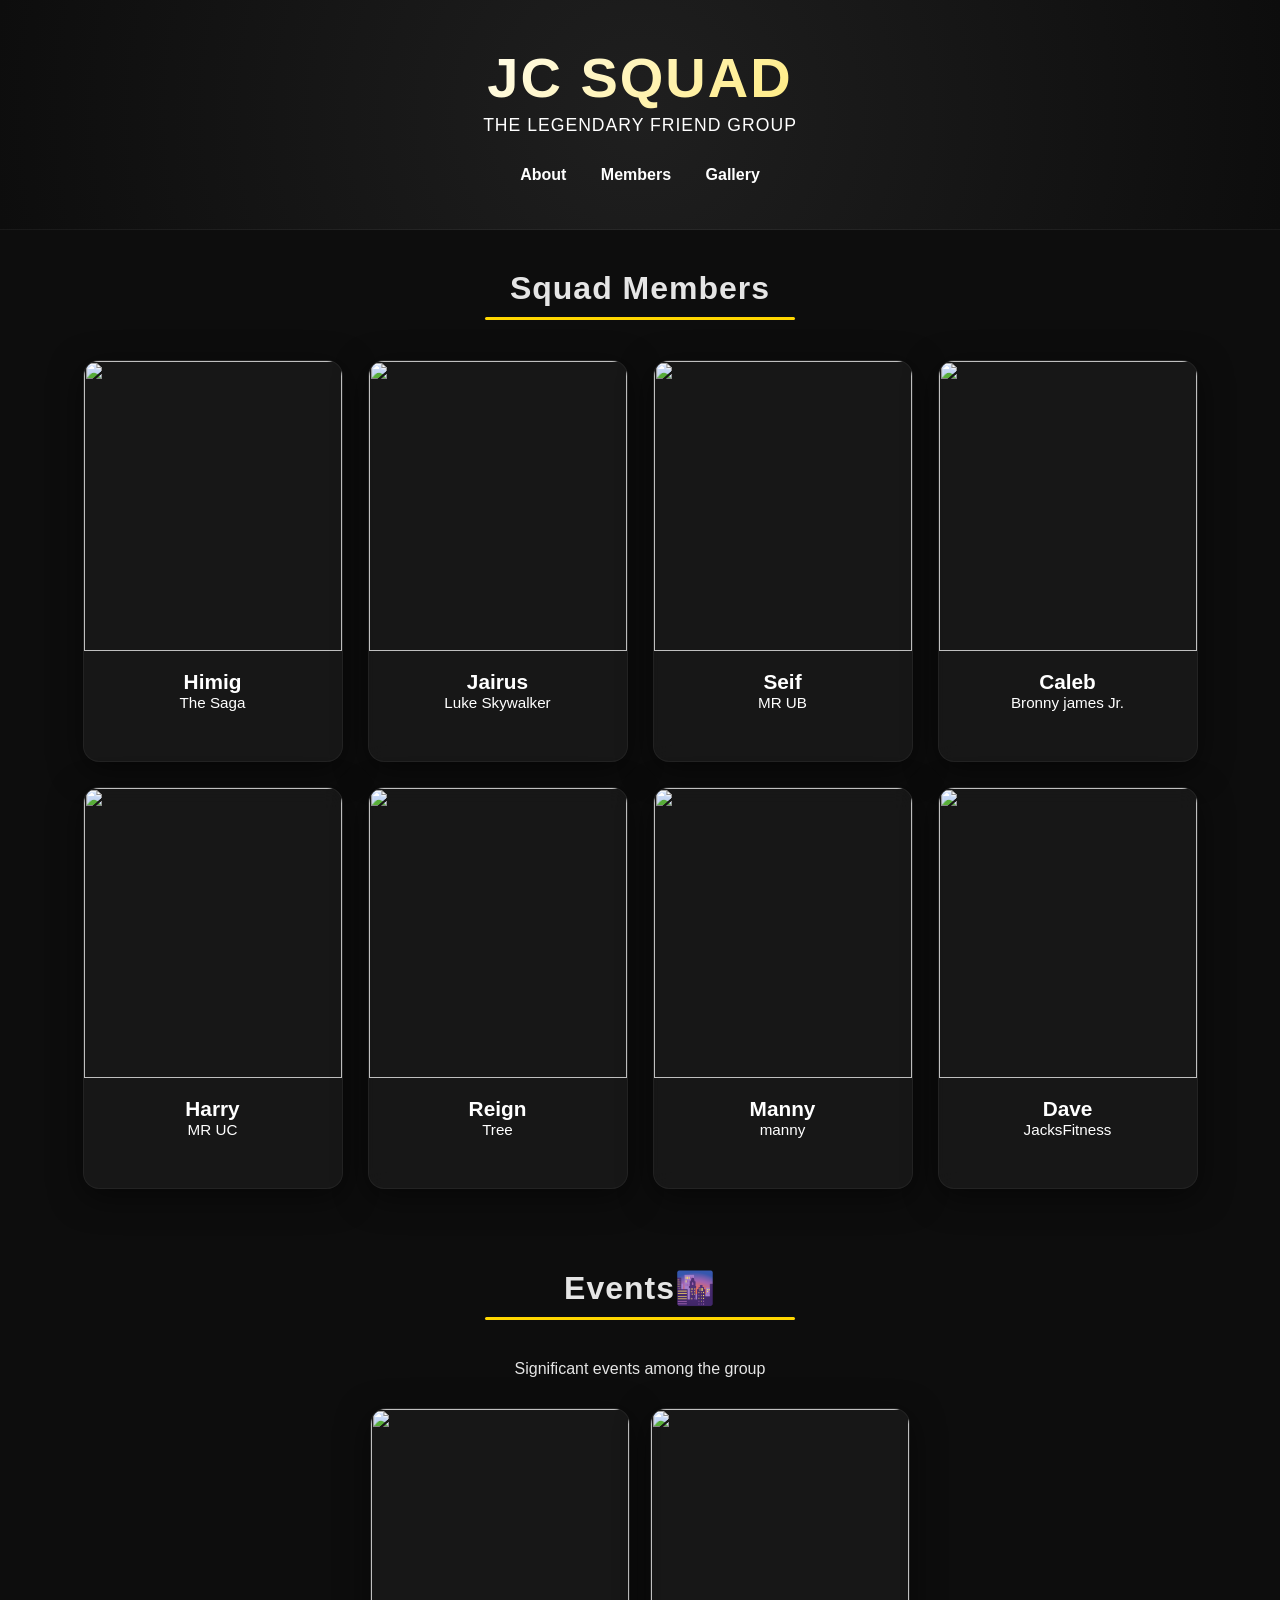
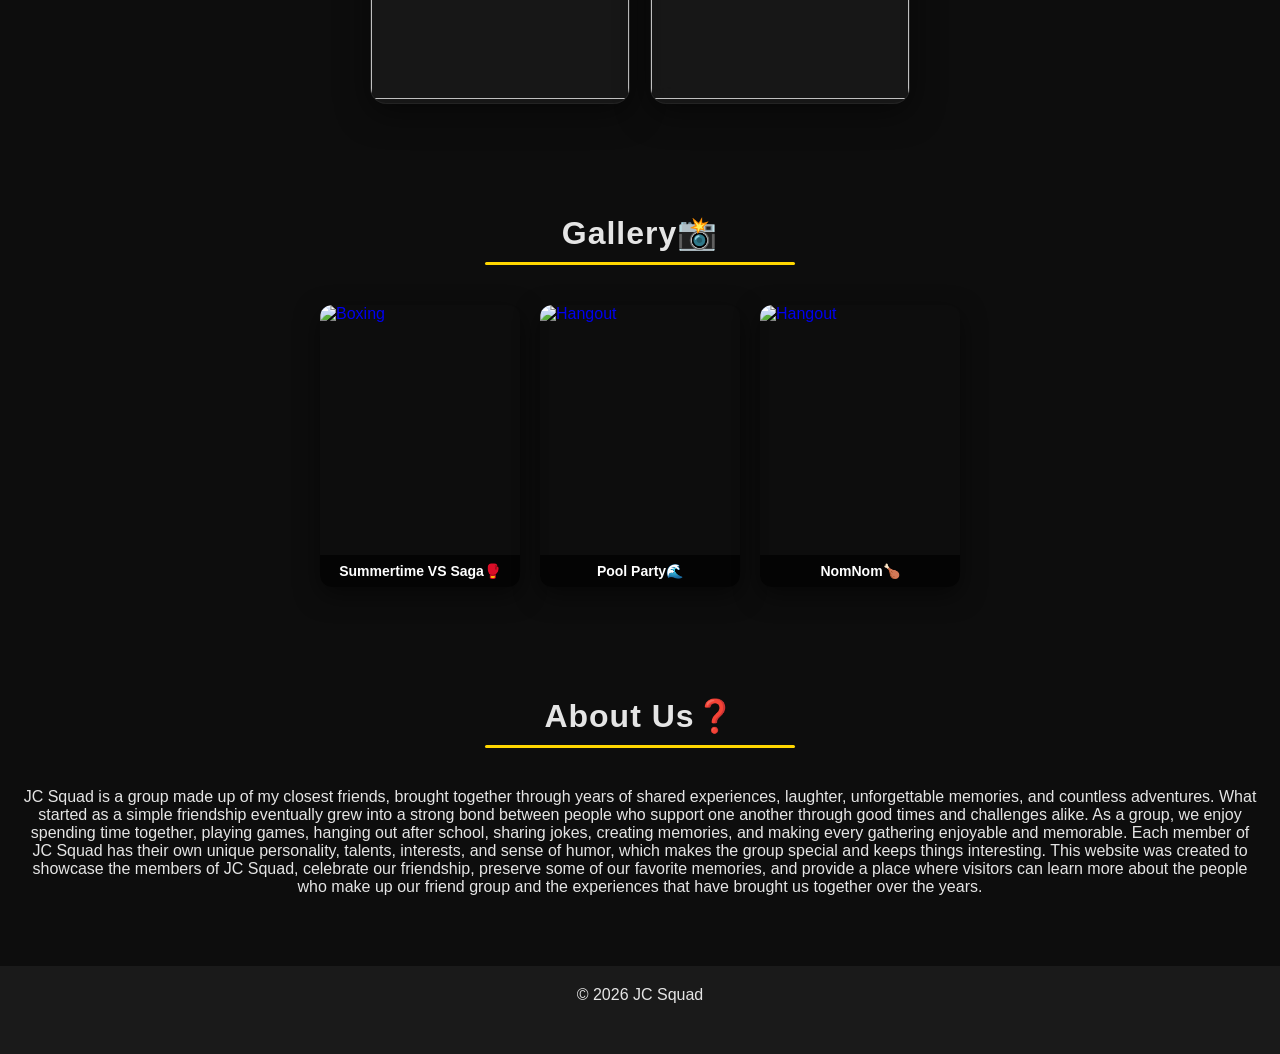
==== index.html @ b8a780d9 "Rename practice site.html to index.html" ====
<!DOCTYPE html>
<html lang="en">

<head>
    <meta charset="UTF-8">
    <meta name="viewport" content="width=device-width, initial-scale=1.0">
    <title>JC Squad</title>
    <link rel="stylesheet" href="styles.css">
</head>

<body>

<header>
    <h1>JC Squad</h1>
    <p>The legendary friend group</p>

    <nav>
        <a href="#about">About</a>
        <a href="#members">Members</a>
        <a href="#gallery">Gallery</a>
    </nav>
</header>



<section id="members">
    <h2>Squad Members</h2>

    <div class="member-container">

        <div class="card">
            <a href="himig.html">
            <img src="Jc squad images/Himig.jpg">
            <h3>Himig</h3>
            <p>The Saga</p>
            </a>
            
        </div>

        <div class="card">
            <a href="Jairus.html">
            <img src="Jc squad images/Jairus Profile/Yagami.jpg">
            <h3>Jairus</h3>
            <p>Luke Skywalker</p>
            </a>
        </div>

        <div class="card">
            <a href="Seif.html">
            <img src="Jc squad images/Mr UB aura.jpg">
            <h3>Seif</h3>
            <p>MR UB</p>
            </a>
        </div>

        <div class="card">
            <a href="Caleb.html">
            <img src="Jc squad images/caleb.jpg">
            <h3>Caleb</h3>
            <p>Bronny james Jr.</p>
            </a>
        </div>

        <div class="card">
            <a href="Harry.html">
            <img src="Jc squad images/Harry.jpg">
            <h3>Harry</h3>
            <p>MR UC</p>
        </a>
        </div>

        <div class="card">
            <a href="Reign.html">
            <img src="Jc squad images/Rolanda.jpg">
            <h3>Reign</h3>
            <p>Tree</p>
            </a>
        </div>

        <div class="card">
            <a href="Manny.html">
            <img src="Jc squad images/yu zhong2.jpg">
            <h3>Manny</h3>
            <p>manny</p>
            </a>
        </div>

        <div class="card">
            <a href="Dave.html">
            <img src="Jc squad images/Dave.jpg">
            <h3>Dave</h3>
            <p>JacksFitness</p>
            </a>
        </div>

    </div>
</section>

<section id="Events">
    <h2>Events🌆</h2>
    <p>Significant events among the group</p>

     <div class="album-grid">
        <div class="card">
            <a href="Summertime Saga.html">
            <img src="Jc squad images/Summertime vs the saga poster.jpg">
            </a>
        </div>

        
        <div class="card">
            <a href="Pool Party Album.html">
            <img src="Jc squad images/Swimming album/pool party (4).jpg">
            </a>
        </div>
    

    </div>

    
</section>

<section id="gallery">
  <h2>Gallery📸</h2>

  <div class="album-grid">

    <a href="Summertime Saga.html" class="album-card">
      <img src="Jc squad images/Summertime vs the saga poster.jpg" alt="Boxing">
      <div class="album-label">Summertime VS Saga🥊</div>
    </a>


    <a href="Pool Party Album.html" class="album-card">
      <img src="Jc squad images/Swimming album/pool party (4).jpg" alt="Hangout">
      <div class="album-label">Pool Party🌊</div>
    </a>
    
    <a href="NomNom Album.html" class="album-card">
      <img src="Jc squad images/NomNom album/poster test.jpg" alt="Hangout">
      <div class="album-label"> NomNom🍗</div>
    </a>

    

  </div>

  
</section>

<section id="about">
    <h2>About Us❓</h2>
    <p>
        JC Squad is a group made up of my closest friends, brought together
        through years of shared experiences, laughter, unforgettable memories,
         and countless adventures. What started as a simple friendship eventually 
         grew into a strong bond between people who support one another through good times and 
         challenges alike. As a group, we enjoy spending time together, playing games,
          hanging out after school, sharing jokes, creating memories, and making every 
          gathering enjoyable and memorable. Each member of JC Squad has their own unique
           personality, talents, interests, and sense of humor, which makes the group special 
           and keeps things interesting. This website was created to showcase the members of 
           JC Squad, celebrate our friendship, preserve some of our favorite memories, and provide
            a place where visitors can learn more about the people who make up our friend group and 
            the experiences that have brought us together over the years.

    </p>
</section>



<footer>
    <p>© 2026 JC Squad</p>
</footer>

</body>
</html>
---- styles.css ----
*{
        margin:0;
        padding:0;
        box-sizing:border-box;
    }

    body {
        font-family: 'Segoe UI', Arial, sans-serif; /* Cleaner, more modern font rendering */
        background: #0d0d0d; /* Slightly deeper, richer pitch black */
        color: #e5e5e5;
        overflow-x: hidden;
    }   

    header {
        text-align: center;
        padding: 45px 20px;
        background: radial-gradient(circle at center, #1f1f1f 0%, #0d0d0d 100%);
        border-bottom: 1px solid rgba(255, 255, 255, 0.05);
    }

    header h1 {
    font-size: 3.5rem;
    font-weight: 800;
    letter-spacing: 2px;
    text-transform: uppercase;
    background: linear-gradient(135deg, #ffffff 30%, #ffd700 100%);
    
    -webkit-background-clip: text; /* For Safari and older Chrome engines */
    background-clip: text;         /* The standard version (Add this line!) */
    
    -webkit-text-fill-color: transparent; 
    }
    header p {
        font-size: 1.1rem;
        color: #ffffff;
        letter-spacing: 1px;
        text-transform: uppercase;
        margin-top: 5px;
    }



    nav{
        margin-top:20px;
    }

    nav a{
        color:white;
        text-decoration:none;
        margin:0 15px;
        font-weight:bold;
    }

    nav a:hover{
        color:gold;
    }

    section{
        padding:40px 20px;  
    }

    h2 {
        text-align: center;
        margin-bottom: 40px;
        font-size: 2rem;
        letter-spacing: 1px;
        position: relative;
    }
    
    /* Subtle under-line accent for section titles */
    h2::after {
        content: '';
        display: block;
        width: 25%;
        height: 3px;
        background: gold;
        margin: 10px auto 0 auto;
        border-radius: 2px;
    }

    .member-container{
        display:flex;
        flex-wrap:wrap;
        justify-content:center;
        gap:25px;
    }

    .card {
        width: 260px;
        background: rgba(30, 30, 30, 0.65); /* Semi-transparent glass background */
        backdrop-filter: blur(10px); /* Blurs content behind the card slightly */
        -webkit-backdrop-filter: blur(10px);
        border: 1px solid rgba(255, 255, 255, 0.05); /* Soft premium border edge */
        border-radius: 16px; /* Smoother corner curves */
        overflow: hidden;
        text-align: center;
        transition: all 0.4s cubic-bezier(0.165, 0.84, 0.44, 1); /* Ultra smooth ease-out curve */
        box-shadow: 0 8px 32px rgba(0, 0, 0, 0.5);
    }

    .card:hover {
        transform: translateY(-12px);
        border-color: rgba(255, 215, 0, 0.4); /* Border turns soft gold */
        box-shadow: 0 15px 35px rgba(255, 215, 0, 0.15); /* Gives the card a gold aura glow */
    }

    .card img {
        width: 100%;
        height: 290px;
        object-fit: cover;
        transition: transform 0.5s ease;
    }   

    .card:hover img {
        transform: scale(1.05);
    }

    .card h3 {
        margin-top: 15px;
        font-size: 1.3rem;
        color: #ffffff;
        transition: color 0.3s ease;
    }
    
    .card:hover h3 {
        color: gold; /* Name turns gold when card is highlighted */
    }

    .card p {
        padding: 0 15px 20px 15px;
        color: #ffffff;
        font-size: 0.95rem;
    }   

    footer{
        text-align:center;
        padding:20px;
        background:#1a1a1a;
    }
    .card a{
        color:rgb(255, 255, 255);
        text-decoration:none;
        display:block;
    }

    p {
        text-align: center;
    }
    /* Video container */
    .video-wrapper {
    display: inline-block;
    border-radius: 12px;
    overflow: hidden;
    box-shadow: 0 8px 24px rgba(0, 0, 0, 0.5);
    transition: transform 0.2s ease, box-shadow 0.2s ease;
    cursor: pointer;
    }

    .video-wrapper:hover {
    transform: scale(1.03);
    box-shadow: 0 12px 32px rgba(0, 0, 0, 0.7);
    }

    .video-wrapper video {
    display: block;
    width: 220px;
    border-radius: 12px;
    }
    .album-grid {
    display: flex;
    flex-wrap: wrap;
    gap: 20px;
    justify-content: center;
    margin-bottom: 30px;
    }

    .album-card {
    position: relative;
    
    width: 200px;
    border-radius: 12px;
    overflow: hidden;
    box-shadow: 0 8px 24px rgba(0,0,0,0.5);
    transition: transform 0.2s ease;
    text-decoration: none;
    }

    .album-card:hover {
    transform: scale(1.05);
    }

    .album-card img {
    width: 100%;
    height: 250px;
    object-fit: cover;
    display: block;
    }

    .album-label {
    background: rgba(0,0,0,0.7);
    color: white;
    text-align: center;
    padding: 8px;
    font-size: 14px;
    font-weight: bold;
    }
    p {
    text-align: center;
    margin-bottom: 30px;
    }
     /* Lightbox Background Overlay */
    .lightbox {
    display: none; 
    position: fixed;
    z-index: 1000; 
    left: 0;
    top: 0;
    width: 100%;
    height: 100%;
    background-color: rgba(0, 0, 0, 0.9); /* Dark backdrop */
    justify-content: center;
    align-items: center;
    flex-direction: column;
    animation: fadeIn 0.3s ease;
    }

    /* Expanded Image Styles */
    .lightbox-content {
    max-width: 85%;
    max-height: 75%;
    border-radius: 8px;
    box-shadow: 0 0 25px rgba(255, 255, 255, 0.1);
    object-fit: contain;
    }

    /* Caption Text under expanded image */
    #lightbox-caption {
    margin-top: 15px;
    color: #ffffff;
    font-size: 1.2rem;
    text-align: center;
    }

    /* Close Button (X) */
    .close-btn {
    position: absolute;
    top: 20px;
    right: 35px;
    color: #fff;
    font-size: 40px;
    font-weight: bold;
    cursor: pointer;
    transition: 0.2s;
    }

    .close-btn:hover {
        color: gold;
    }

    /* Smooth Pointer feedback on clickable cards */
    .album-grid .card {
        cursor: pointer;
    }
    /* Container for top controls */
    .lightbox-controls {
        position: absolute;
        top: 20px;
        left: 20px;
        display: flex;
        gap: 15px;
        z-index: 1010;
    }

    /* Style for Zoom and Download Buttons */
    .lightbox-controls button, 
    .lightbox-controls a {
        background: rgba(255, 255, 255, 0.1);
        color: white;
        border: 1px solid rgba(255, 255, 255, 0.2);
        padding: 8px 16px;
        border-radius: 6px;
        font-size: 14px;
        font-weight: bold;
        text-decoration: none;
        cursor: pointer;
        transition: 0.2s ease;
    }

    .lightbox-controls button:hover, 
    .lightbox-controls a:hover {
        background: gold;
        color: black;
        border-color: gold;
    }

    /* Image wrapper to handle overflow scrolling when zoomed */
    .lightbox-img-wrapper {
        width: 100%;
        height: 100%;
        display: flex;
        justify-content: center;
        align-items: center;
        overflow: auto; /* Adds scrollbars if image gets larger than screen */
        padding: 40px;
    }

    /* Base style for the interactive image */
    .lightbox-content {
        max-width: 85%;
        max-height: 75%;
        border-radius: 8px;
        box-shadow: 0 0 25px rgba(0, 0, 0, 0.5);
        object-fit: contain;
        transition: transform 0.3s ease, max-width 0.3s ease, max-height 0.3s ease;
    }

    /* Zoomed-in state trigger */
    .lightbox-content.zoomed {
        transform: scale(1.5); /* Scales image size up by 50% */
        max-width: 95%;
        max-height: 95%;
        cursor: zoom-out;
    }
    /* Gives video previews inside the lightbox the exact same layout boundaries as photos */
    #lightbox-video {
        background: #000; /* Keeps a clean black backdrop while movie files buffer */
        max-width: 85%;
        max-height: 75%;
        border-radius: 8px;
        box-shadow: 0 0 25px rgba(0, 0, 0, 0.5);
        outline: none;
    }
    .grid-video-thumb {
        width: 100%;
        height: 300px;
        object-fit: cover;
        display: block;
    }
    html {
        scroll-behavior: smooth;
}
/* Base resting position (Deeply hidden off-screen to the right) */
.slide-in-mascot {
    position: fixed;
    bottom: -10px; /* Anchors it nicely to the bottom right corner */
    right: -160px; /* Tucked deep off-screen so it's fully invisible at first */
    width: 160px;
    height: auto;
    z-index: 99;
    border-radius: 12px 0 0 0; /* Only curve the top-left corner since the others touch the screen edge */
    overflow: hidden;
    /* CHANGES FOR THE PEEK EFFECT: Slower timing and a creeping ease curve */
    transition: transform 1.2s cubic-bezier(0.25, 1, 0.5, 1); 
    pointer-events: none;
}

/* Image containment rules */
.slide-in-mascot img {
    width: 200%;
    height: auto;
    display: block;
}

/* The active class triggered by JavaScript to slide it onto the viewport */
.slide-in-mascot.show {
    /* Only slides out by 80px, leaving the back half safely hidden off-screen! */
    transform: translateX(-150px); 
}
/* Add this class modification right under your .slide-in-mascot.show */
.slide-in-mascot.show img {
    animation: slowPeekBob 3s ease-in-out infinite alternate;
}

/* Gentle breathing/bobbing animation */
@keyframes slowPeekBob {
    0% {
        transform: translateY(0) rotate(0deg);
    }
    50% {
        transform: translateY(-5px) rotate(-1deg); /* Slightly lifts and tilts its head */
    }
    100% {
        transform: translateY(0) rotate(0deg);
    }
}
/* Base resting position (Deeply hidden off-screen to the LEFT) */
.slide-in-mascot-left {
    position: fixed;
    bottom: -10px; 
    left: -400px; /* Hidden completely off-screen to the left */
    width: 300px;
    height: auto;
    z-index: 99;
    border-radius: 0 12px 0 0; /* Curves the top-right corner since the left touches the screen edge */
    overflow: hidden;
    transition: transform 1.2s cubic-bezier(0.25, 1, 0.5, 1); 
    pointer-events: none;
}

.slide-in-mascot-left img {
    width: 100%;
    height: auto;
    display: block;
}

/* The Active State: Slides RIGHT onto the viewport */
.slide-in-mascot-left.show {
    /* POSITIVE VALUE: Moves 80px to the right, showing exactly half the image */
    transform: translateX(250px); 
}

/* Looping bob animation for the left side character */
.slide-in-mascot-left.show img {
    animation: slowPeekBobLeft 3s ease-in-out infinite alternate;
}

@keyframes slowPeekBobLeft {
    0% {
        transform: translateY(0) rotate(0deg);
    }
    50% {
        transform: translateY(-6px) rotate(1deg); /* Slight tilt forward into the page */
    }
    100% {
        transform: translateY(0) rotate(0deg);
    }
}
/* PROFILE WRAPPER & CONTAINER */
.profile-container {
    max-width: 1100px;
    margin: 40px auto;
    padding: 0 20px;
}

.profile-layout {
    display: flex;
    gap: 40px;
    flex-wrap: wrap; /* Automatically drops to single column layout on phones */
    justify-content: center;
    margin-bottom: 60px;
}

/* LEFT COLUMN: THE HIGHLIGHT PICTURE CARD */
.profile-left {
    flex: 1;
    min-width: 300px;
    max-width: 360px;
}

.profile-card {
    background: rgba(30, 30, 30, 0.65);
    backdrop-filter: blur(10px);
    -webkit-backdrop-filter: blur(10px);
    border: 1px solid rgba(255, 255, 255, 0.05);
    border-radius: 16px;
    padding: 20px;
    text-align: center;
    box-shadow: 0 10px 30px rgba(0, 0, 0, 0.5);
}

.profile-card img {
    width: 100%;
    height: auto;
    border-radius: 12px;
    object-fit: cover;
    box-shadow: 0 5px 15px rgba(0,0,0,0.3);
}

.profile-card h2 {
    margin-top: 15px;
    margin-bottom: 5px;
    font-size: 1.8rem;
}

.profile-card h2::after {
    display: none; /* Disables global under-line title decorations for this specific block */
}

.member-role {
    color: gold;
    font-weight: bold;
    font-size: 0.95rem;
    letter-spacing: 1px;
    text-transform: uppercase;
}

/* RIGHT COLUMN: TEXT STATS WINDOWS */
.profile-right {
    flex: 2;
    min-width: 300px;
    display: flex;
    flex-direction: column;
    gap: 25px;
}

.bio-section, .stats-section {
    background: rgba(20, 20, 20, 0.5);
    border-left: 4px solid gold; /* Modern accent side indicator bar */
    padding: 25px;
    border-radius: 4px 12px 12px 4px;
}

.profile-right h3 {
    color: #fff;
    margin-bottom: 12px;
    font-size: 1.4rem;
    letter-spacing: 0.5px;
}

.bio-section p {
    color: #b0b0b0;
    line-height: 1.6;
    font-size: 1.05rem;
}

/* DATA STATS LIST DISPLAY GRID */
.stats-list {
    list-style: none;
    padding: 0;
    margin: 0;
    display: flex;
    flex-direction: column;
    gap: 12px;
}

.stats-list li {
    font-size: 1.05rem;
    color: #d4d4d4;
    border-bottom: 1px solid rgba(255, 255, 255, 0.03);
    padding-bottom: 8px;
}

.stats-list strong {
    color: gold;
    margin-right: 8px;
}
/* FLOATING CONTROLLER FOR BACKGROUND THEME MUSIC */
#music-toggle-btn {
    position: fixed;
    bottom: 25px;
    left: 25px; /* Sits perfectly balanced in the bottom-left corner */
    z-index: 1000;
    background: rgba(30, 30, 30, 0.75);
    backdrop-filter: blur(8px);
    -webkit-backdrop-filter: blur(8px);
    color: white;
    border: 1px solid rgba(255, 255, 255, 0.1);
    padding: 10px 18px;
    border-radius: 30px; /* pill-shaped design */
    font-size: 0.9rem;
    font-weight: bold;
    cursor: pointer;
    box-shadow: 0 6px 20px rgba(0, 0, 0, 0.4);
    transition: all 0.3s ease;
    display: flex;
    align-items: center;
    gap: 8px;
}

#music-toggle-btn:hover {
    background: gold;
    color: black;
    border-color: gold;
    transform: translateY(-3px);
    box-shadow: 0 8px 25px rgba(255, 215, 0, 0.25);
}

/* Pulse animation effect when theme audio is playing */
#music-toggle-btn.playing {
    border-color: rgba(255, 215, 0, 0.6);
    box-shadow: 0 0 15px rgba(255, 215, 0, 0.15);
}
#welcome-gate {
    position: fixed;
    top: 0; left: 0; width: 100%; height: 100%;
    background: #0a0a0a;
    z-index: 9999; /* Covers everything */
    display: flex;
    justify-content: center;
    align-items: center;
    text-align: center;
    transition: opacity 0.8s ease, visibility 0.8s ease;
}
.gate-content h1 {
    color: white;
    font-size: 2.5rem;
    letter-spacing: 3px;
    margin-bottom: 10px;
}
.gate-content button {
    background: transparent;
    color: gold;
    border: 2px solid gold;
    padding: 12px 30px;
    font-size: 1.1rem;
    font-weight: bold;
    cursor: pointer;
    border-radius: 30px;
    margin-top: 20px;
    transition: all 0.3s ease;
}
.gate-content button:hover {
    background: gold;
    color: black;
    box-shadow: 0 0 20px rgba(255, 215, 0, 0.4);
}
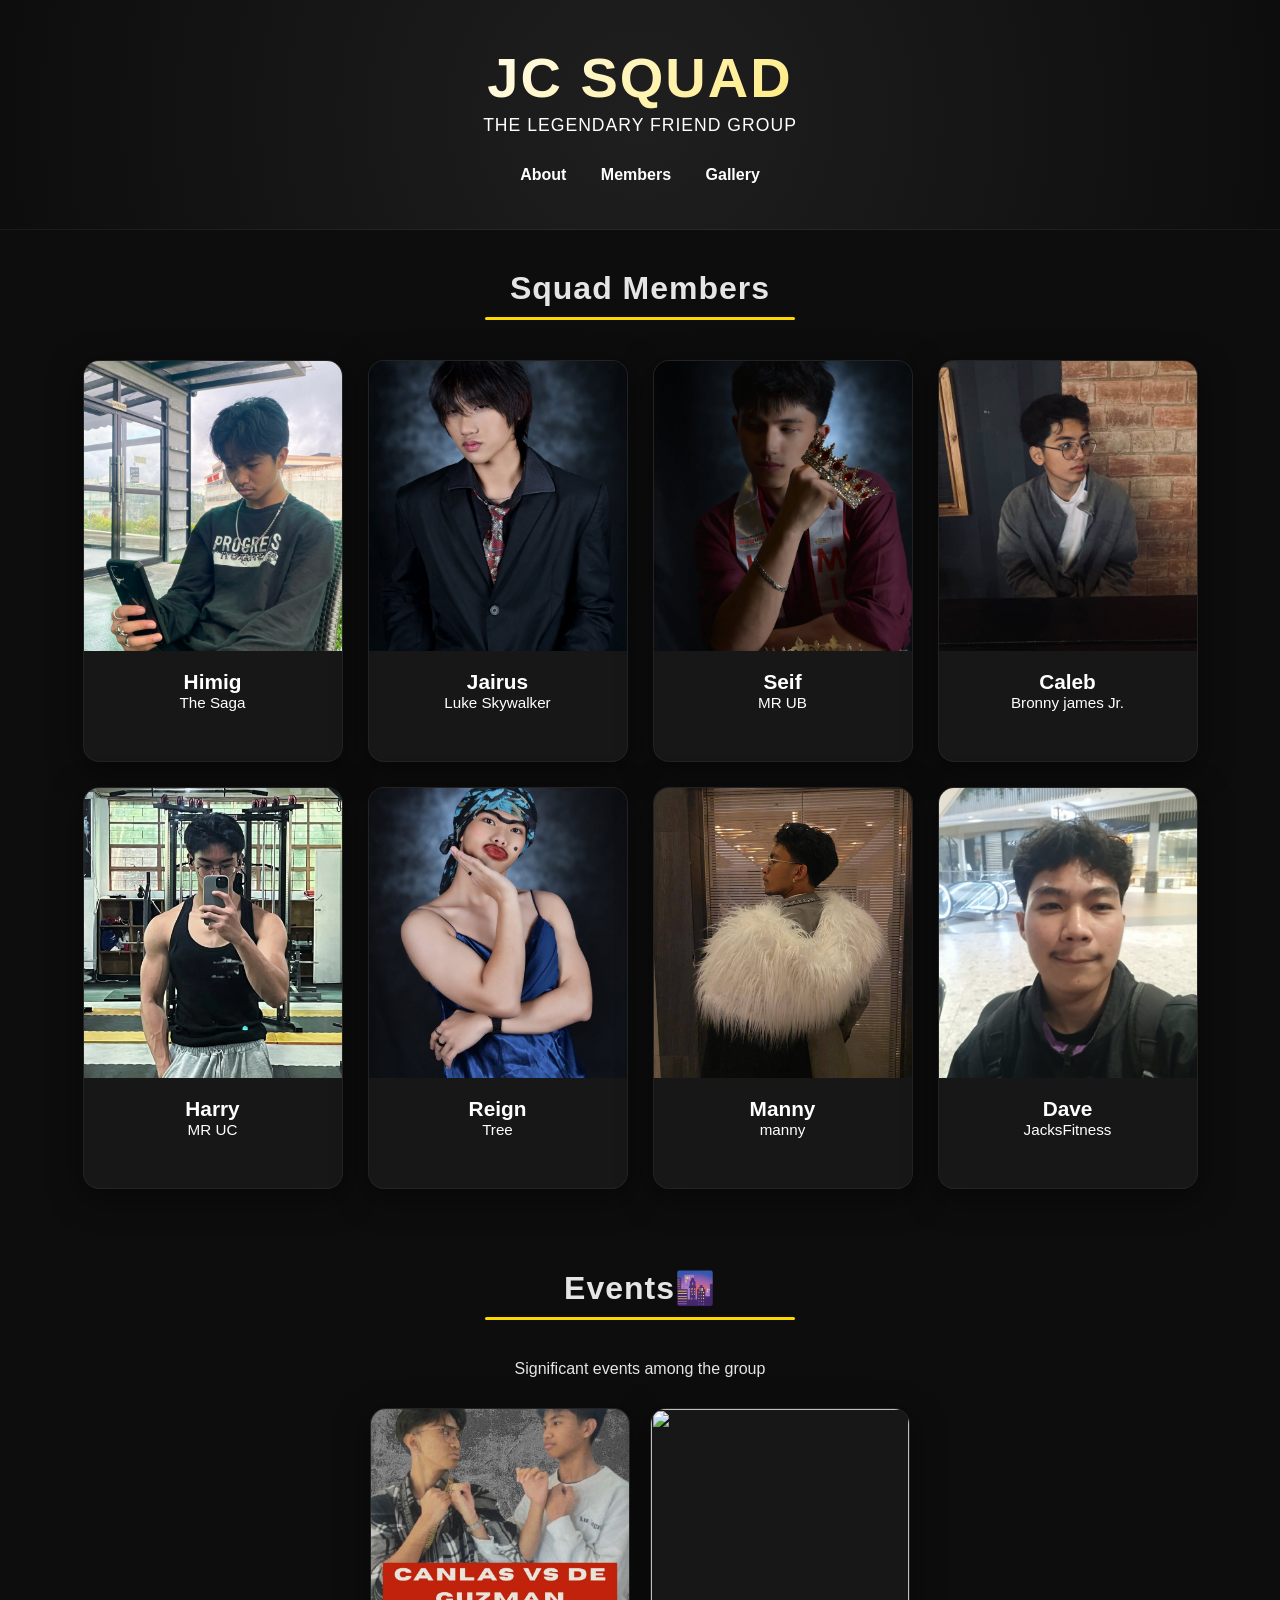
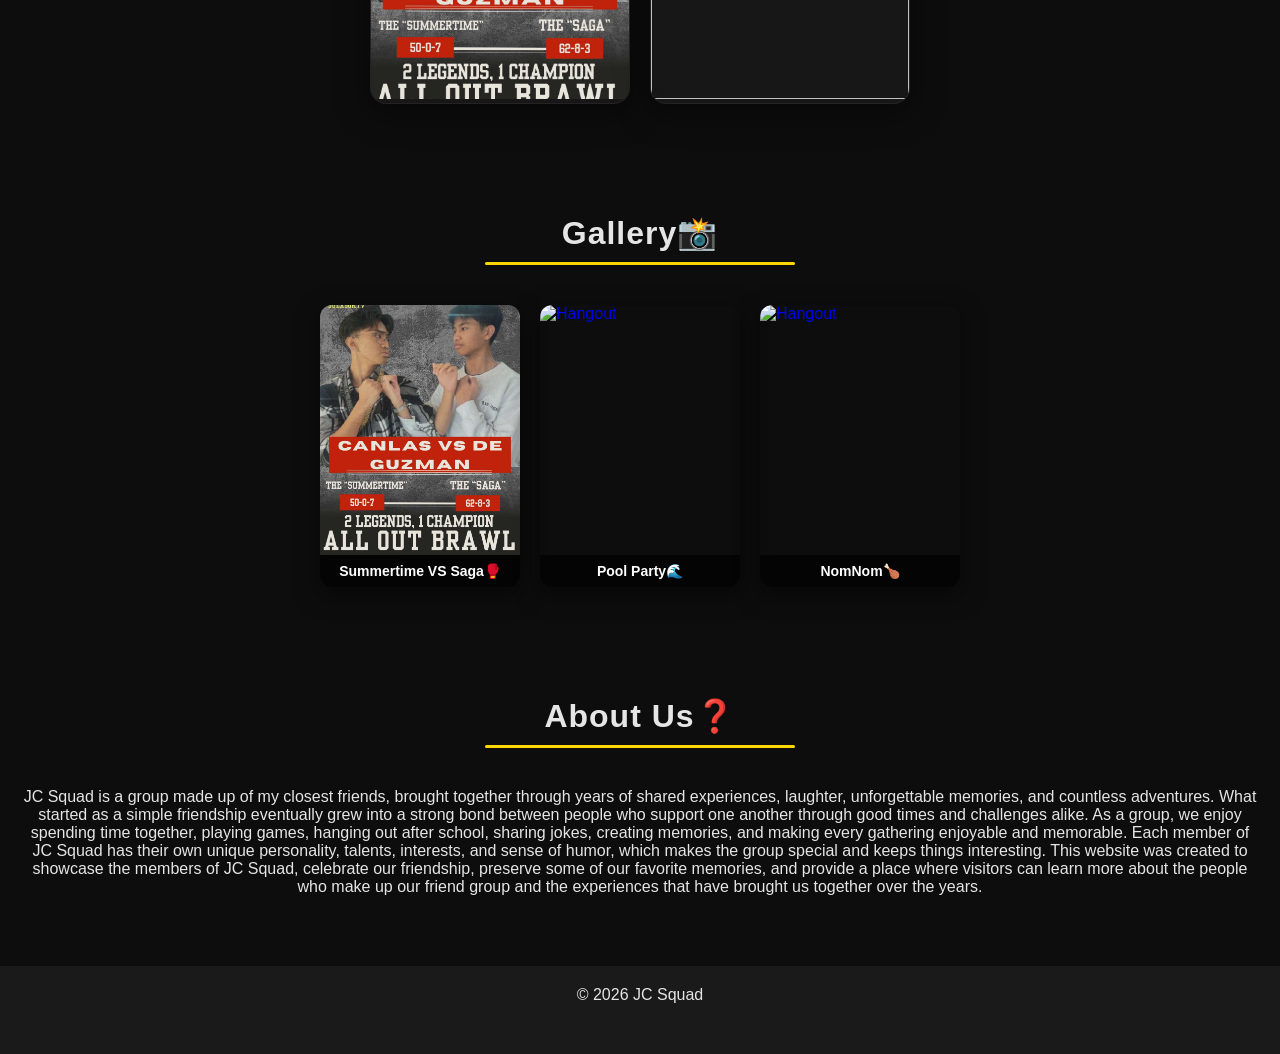
==== commit 34cc3e03: "Update index.html" ====
--- a/index.html
+++ b/index.html
@@ -29,7 +29,7 @@
     <div class="member-container">
 
         <div class="card">
-            <a href="himig.html">
+            <a href="Himig.html">
             <img src="Jc squad images/Himig.jpg">
             <h3>Himig</h3>
             <p>The Saga</p>
